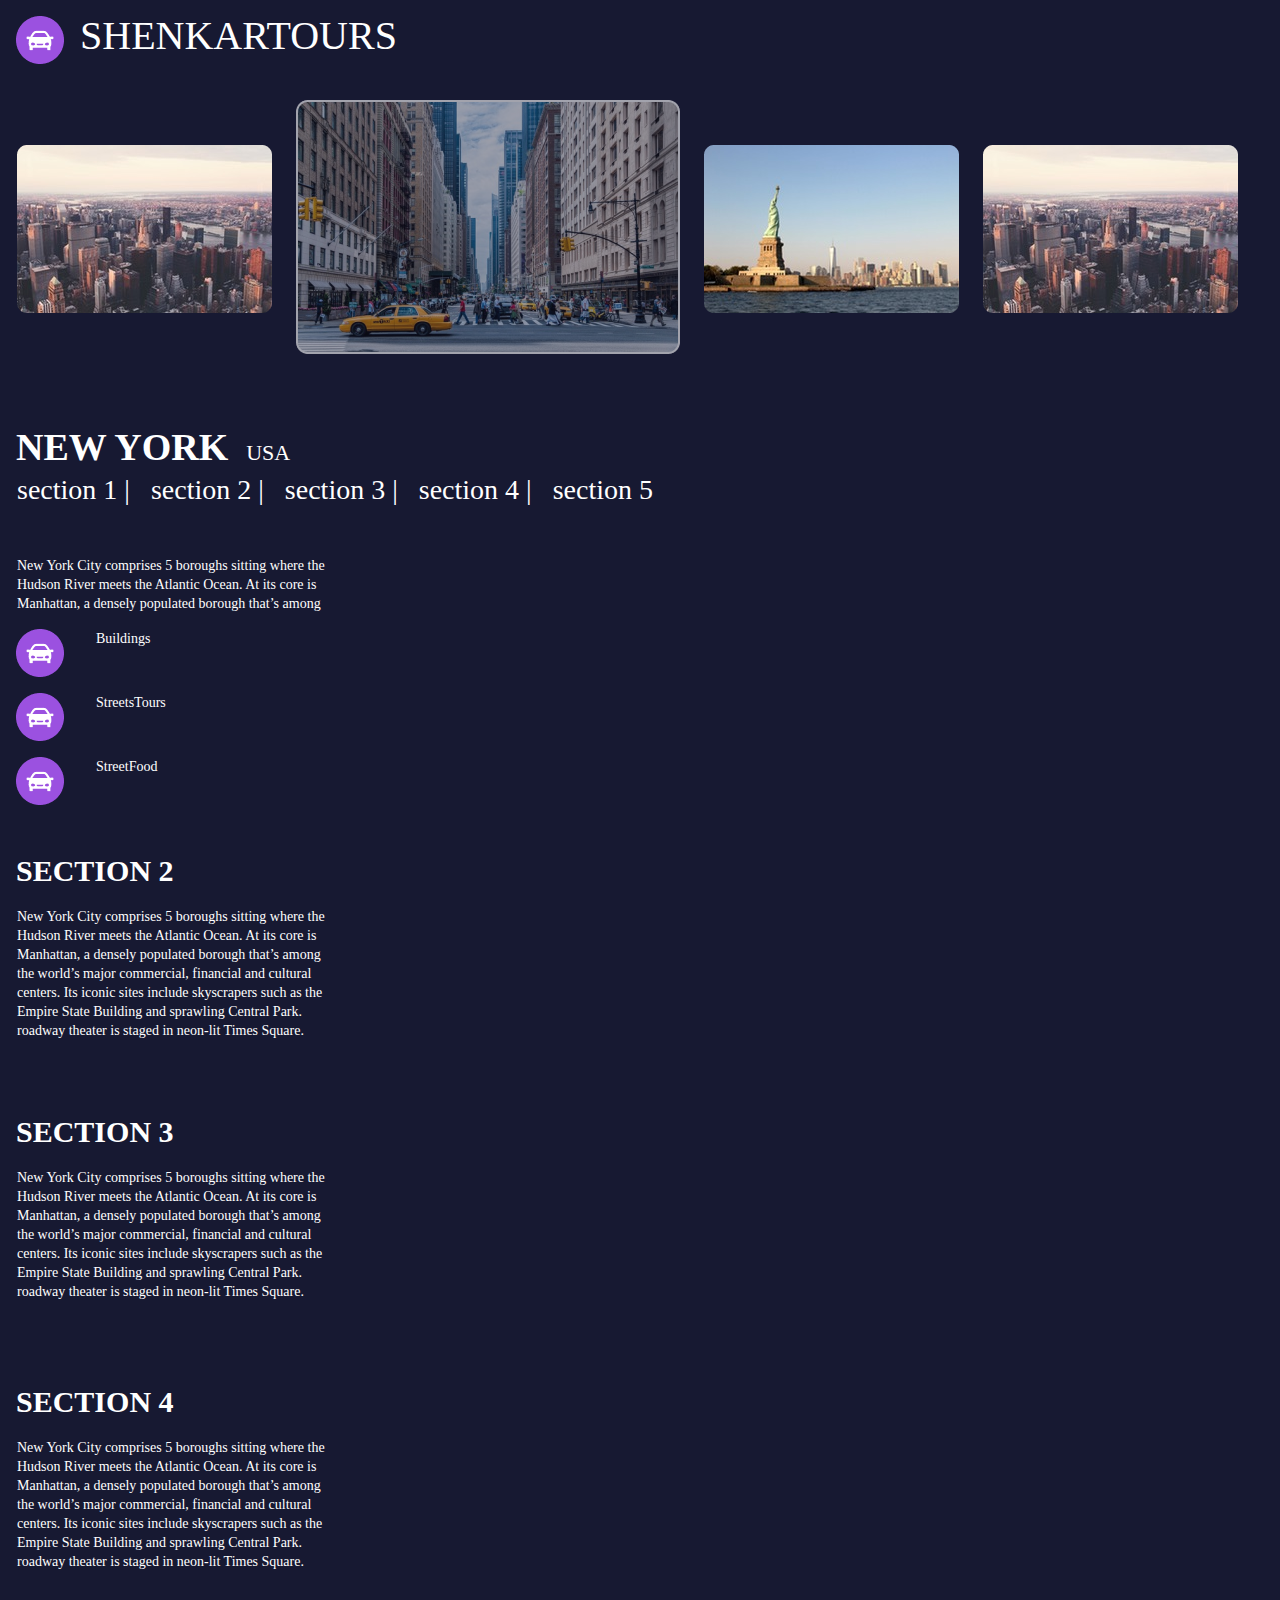
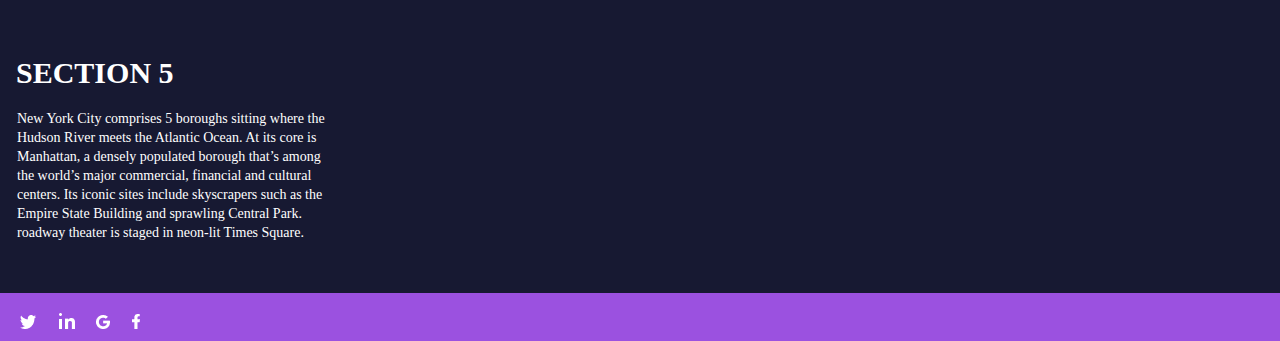
==== shenkar2.html @ 38728b64 "my first commit" ====
<!DOCTYPE html>
<html>
    <head>
        <link rel="stylesheet" href="./css/style.css">
        <title>
         shenkar1
        </title>
    </head>
    <body>
        <header>
            <a href="./index.html" id="logo"> <span>SHENKARTOURS</span> </a>
        </header>
        <main>
            <section class="main-img2">
                <img id="pic1" src="./images/newyork1.png" alt="newyork1">
                <img id="pic2" src="./images/newyork2.png" alt="">
                <img src="./images/newyork3.png" alt="">
                <img src="./images/newyork1.png" alt="">

            </section>
            <section class="newyork2">
                <h1 >
                  NEW YORK<span>usa</span>
                </h1>
              </section>
              <section>
                  <nav class="sections">
                      <a href="#">section 1 |</a>
                      <a href="#section2">section 2 |</a>
                      <a href="#section3">section 3 |</a>
                      <a href="#section4">section 4 |</a>
                      <a href="#section5">section 5 </a>
                  </nav>
              </section>
              <p id="text">New York City comprises 5 boroughs sitting where the <br> Hudson River meets the Atlantic Ocean. 
                    At its core is<br>Manhattan,
                   a densely populated borough that’s among
                </p>
                <section>
                <nav>
                    <li><a id="car" href="#"><span>Buildings</span></a></li>
                    <li><a id="car" href="#"><span>StreetsTours</span></a></li>
                    <li><a id="car" href="#"><span>StreetFood</span></a></li>
                </nav>
            </section>
                <section >
                    <h2 id="section2" >SECTION 2</h2>
                    <p id="information">New York City comprises 5 boroughs sitting where the<br>
                        Hudson River meets the Atlantic Ocean. At its core is <br>
                        Manhattan, a densely populated borough that’s among <br>
                        the world’s major commercial, financial and cultural <br>
                        centers. Its iconic sites include skyscrapers such as the <br>
                        Empire State Building and sprawling Central Park. <br> 
                        roadway theater is staged in neon-lit Times Square.</p>
                </section>
                <section >
                    <h2 id="section3">SECTION 3</h2>
                    <p id="information">New York City comprises 5 boroughs sitting where the<br>
                        Hudson River meets the Atlantic Ocean. At its core is <br>
                        Manhattan, a densely populated borough that’s among <br>
                        the world’s major commercial, financial and cultural <br>
                        centers. Its iconic sites include skyscrapers such as the <br>
                        Empire State Building and sprawling Central Park. <br> 
                        roadway theater is staged in neon-lit Times Square.</p>
                </section>
                <section >
                    <h2 id="section4">SECTION 4</h2>
                    <p id="information">New York City comprises 5 boroughs sitting where the<br>
                        Hudson River meets the Atlantic Ocean. At its core is <br>
                        Manhattan, a densely populated borough that’s among <br>
                        the world’s major commercial, financial and cultural <br>
                        centers. Its iconic sites include skyscrapers such as the <br>
                        Empire State Building and sprawling Central Park. <br> 
                        roadway theater is staged in neon-lit Times Square.</p>
                </section>
                <section >
                    <h2 id="section5">SECTION 5</h2>
                    <p id="information">New York City comprises 5 boroughs sitting where the<br>
                        Hudson River meets the Atlantic Ocean. At its core is <br>
                        Manhattan, a densely populated borough that’s among <br>
                        the world’s major commercial, financial and cultural <br>
                        centers. Its iconic sites include skyscrapers such as the <br>
                        Empire State Building and sprawling Central Park. <br> 
                        roadway theater is staged in neon-lit Times Square.</p>
                </section>

        </main>
        <footer id="footer2">
            <section>
                <a href="https://twitter.com/explore"><img id="twitter" src="./images/twitter.png" alt="twitter"></a>
                <a href="https://il.linkedin.com/"><img id="linkedin" src="./images/linkedin.png" alt="linkedin"></a>
                <a href="https://mail.google.com/"><img id="google" src="./images/Google.png" alt="Gmail"></a>
                <a href="https://www.facebook.com/"><img id="facebook" src="./images/Facebook.png" alt="Facebook"></a>
                </section>
        </footer>
    </body>
</html>
---- css/style.css ----
*{
    margin: 0;
    padding: 0;
}
header,
div,
footer,
nav,
footer,
aside,
section,
main
{
    display: block;
}
body
{
background-color:#171932;
}
a
{
    text-decoration: none;
}
a:hover
{
 text-decoration: underline black;   
}
#logo
{
background-image: url(../images/logo.png);
background-repeat: no-repeat;
width: 48px;
height: 48px;
margin-left: 16px;
margin-top: 16px;
display: block;
}
#logo span
{
width: 322px;
height: 40px;
padding-left: 64px;
padding-top: 20px;
font-family: cursive;
font-style: normal;
font-weight: normal;
font-size: 40px;
line-height: 40px;
color: #ffffff;
}
#coverphoto img
{
margin-top: 36px;
padding-left: 0px;
}
/* "newyork" world  */
.newyork h1
{
height: 52px;
margin-left: 16px;
margin-top: 11px;
font-family: open Sans;
font-style: normal;
font-weight: bold;
font-size: 38px;
line-height: 52px;
align-items: center;
text-transform: uppercase;
color: white;
}
.newyork h1 span
{
width: 44px;
height: 25px;
margin-left: 18px;
margin-top: 31px;
font-family: Open Sans;
font-style: normal;
font-weight: normal;
font-size: 22px;
line-height: 30px;
align-items: center;
text-transform: uppercase;
}
/* the image with the rectangle*/
.main-img1
{
margin-left: 16px;
margin-top: 18px;
float: left;
}
.rectangle
{
width: 270px;
height: 60px;
margin-left: 16px;
background: #9B51E0;
box-shadow: 0px 2px 7px rgba(255, 255, 255, 0.3);
border-radius: 5px;
}
.rectangle p a
{
    color: white;
   margin-left: 10px;
}
.rectangle p img
{
    
    margin-top: 21px;
    margin-left: 10px;
}
/* vectors in the rectangle */
#v1
{
    margin-left: 19px;
}
#v4
{
    margin-left: 20px;
}
#footer1
{
width: 1602px;
height: 48px;
margin-top: 425px;
background: #9B51E0;
}
/* social media icons   */
#twitter
{
    margin-top: 17px;
    margin-left: 20px;
}
#linkedin
{
    margin-top: 20px;
    margin-left: 19px;
}
#google
{
    margin-top: 17px;
    margin-left: 17px;
}
#facebook
{
    margin-top: 16px;
    margin-left: 18px;
}

/*----------------------------------shenkar2------------------------------------*/

.main-img2
{
    height: 250px;
    margin-top: 36px;
}
.main-img2 img
{
    margin-left: 20px;
    margin-bottom: 71px;
}
#pic1
{
    margin-left: 17px;
    margin-bottom: 71px;
}
#pic2
{
    margin-bottom: 30px;
    margin-left: 20px;    
}
.newyork2 h1{
    height: 52px;
    margin-left: 16px;
    margin-top: 71px;
    font-family: open Sans;
    font-style: normal;
    font-weight: bold;
    font-size: 38px;
    line-height: 52px;
    align-items: center;
    text-transform: uppercase;
    color: white;
}
.newyork2 h1 span{
    width: 44px;
    height: 25px;
    margin-left: 18px;
    margin-top: 31px;
    font-family: Open Sans;
    font-style: normal;
    font-weight: normal;
    font-size: 22px;
    line-height: 30px;
    align-items: center;
    text-transform: uppercase;
}
.sections a
{
    width: 664px;
    height: 33px;
    margin-left: 17px;
    margin-top: 23px;
    font-family: Roboto;
    font-style: normal;
    font-weight: normal;
    font-size: 28px;
    line-height: 33px;
    color: white;
}
#text
{
    margin-left: 17px;
    margin-top: 50px;
    font-family: Open Sans;
    font-style: normal;
    font-weight: normal;
    font-size: 14px;
    line-height: 19px;
    color: #FFFFFF;
}
#car
{
    background-image: url(../images/logo.png);
    background-repeat: no-repeat;
    width: 48px;
    height: 48px;
    margin-left: 16px;
    margin-top: 16px;
    display: block;

}
#car span
{
    margin-top: 96px;
    margin-left: 80px;
    font-family: Open Sans;
    font-style: normal;
    font-weight: normal;
    font-size: 14px;
    line-height: 14px;
    color: #FFFFFF;
}
#section2
{
    margin-top: 45px;
    margin-left: 16px;
    font-family: Open Sans;
    font-style: normal;
    font-weight: bold;
    font-size: 30px;
    line-height: 41px;
    display: flex;
    align-items: center;
    text-transform: uppercase;
    color: #FFFFFF
}
#section3
{
    margin-top: 71px;
    margin-left: 16px;
    font-family: Open Sans;
    font-style: normal;
    font-weight: bold;
    font-size: 30px;
    line-height: 41px;
    display: flex;
    align-items: center;
    text-transform: uppercase;
    color: #FFFFFF
}
#section4
{
    margin-top: 80px;
    margin-left: 16px;
    font-family: Open Sans;
    font-style: normal;
    font-weight: bold;
    font-size: 30px;
    line-height: 41px;
    display: flex;
    align-items: center;
    text-transform: uppercase;
    color: #FFFFFF
}
#section5
{
    margin-top: 81px;
    margin-left: 16px;
    font-family: Open Sans;
    font-style: normal;
    font-weight: bold;
    font-size: 30px;
    line-height: 41px;
    display: flex;
    align-items: center;
    text-transform: uppercase;

color: #FFFFFF
}
#information
{
    margin-left: 17px;
    margin-top: 16px;
    font-family: Open Sans;
    font-style: normal;
    font-weight: normal;
    font-size: 14px;
    line-height: 19px;
    color: #FFFFFF;
}
#footer2
{
    width: 1602px;
    height: 48px;
    margin-top: 51px;
    background: #9B51E0;
}
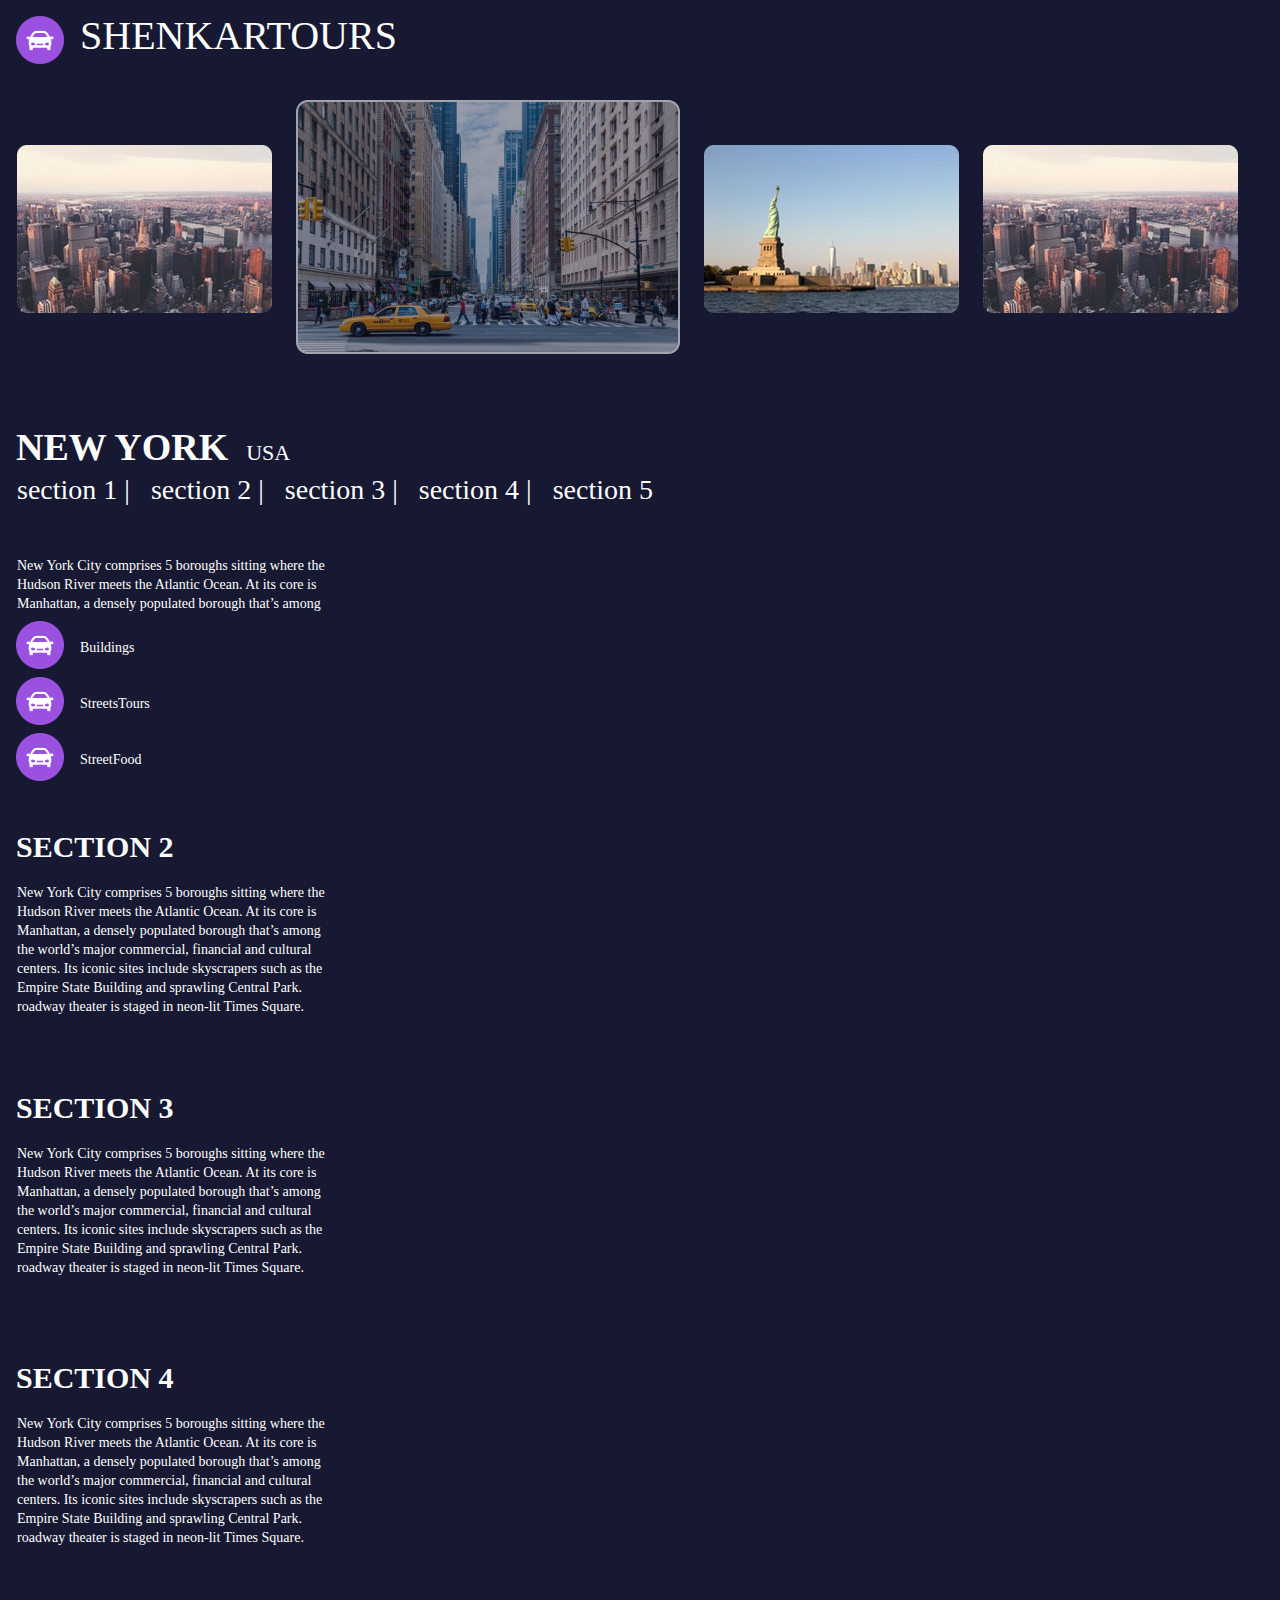
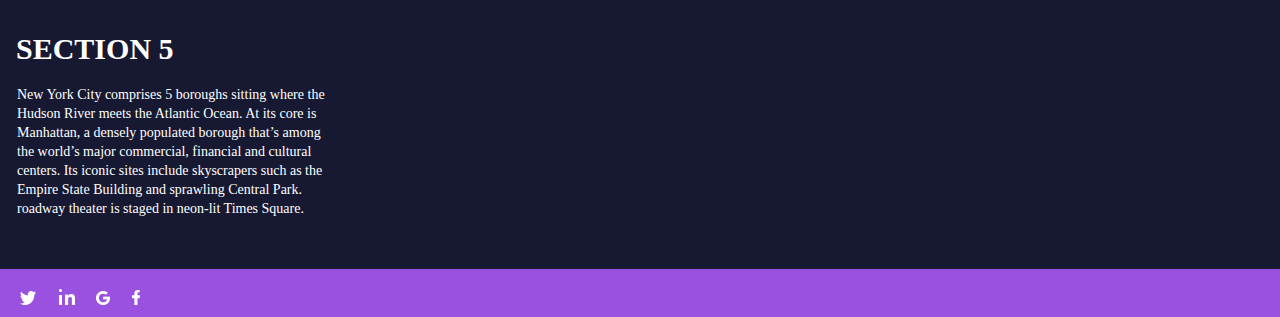
==== commit cd4aef9f: "my first commit" ====
--- a/shenkar2.html
+++ b/shenkar2.html
@@ -37,11 +37,11 @@
                    a densely populated borough that’s among
                 </p>
                 <section>
-                <nav>
-                    <li><a id="car" href="#"><span>Buildings</span></a></li>
-                    <li><a id="car" href="#"><span>StreetsTours</span></a></li>
-                    <li><a id="car" href="#"><span>StreetFood</span></a></li>
-                </nav>
+                <ul>
+                    <li id="car"><span>Buildings</span></li>
+                    <li id="car"><span>StreetsTours</span></li>
+                    <li id="car"><span>StreetFood</span></li>
+                </ul>
             </section>
                 <section >
                     <h2 id="section2" >SECTION 2</h2>
--- a/css/style.css
+++ b/css/style.css
@@ -23,7 +23,7 @@
 }
 a:hover
 {
- text-decoration: underline black;   
+ text-decoration: underline blue;   
 }
 #logo
 {
@@ -222,24 +222,27 @@
 #car
 {
     background-image: url(../images/logo.png);
-    background-repeat: no-repeat;
+    background-size: contain;
     width: 48px;
     height: 48px;
     margin-left: 16px;
-    margin-top: 16px;
+    margin-top: 8px;
     display: block;
 
 }
 #car span
 {
-    margin-top: 96px;
-    margin-left: 80px;
-    font-family: Open Sans;
+    width: 60px;
+    height: 14px;
+    font-family: cursive;
+    margin-top: 20px;
+    margin-left: 64px;
     font-style: normal;
     font-weight: normal;
     font-size: 14px;
     line-height: 14px;
-    color: #FFFFFF;
+    color: white;
+    float: left;
 }
 #section2
 {
